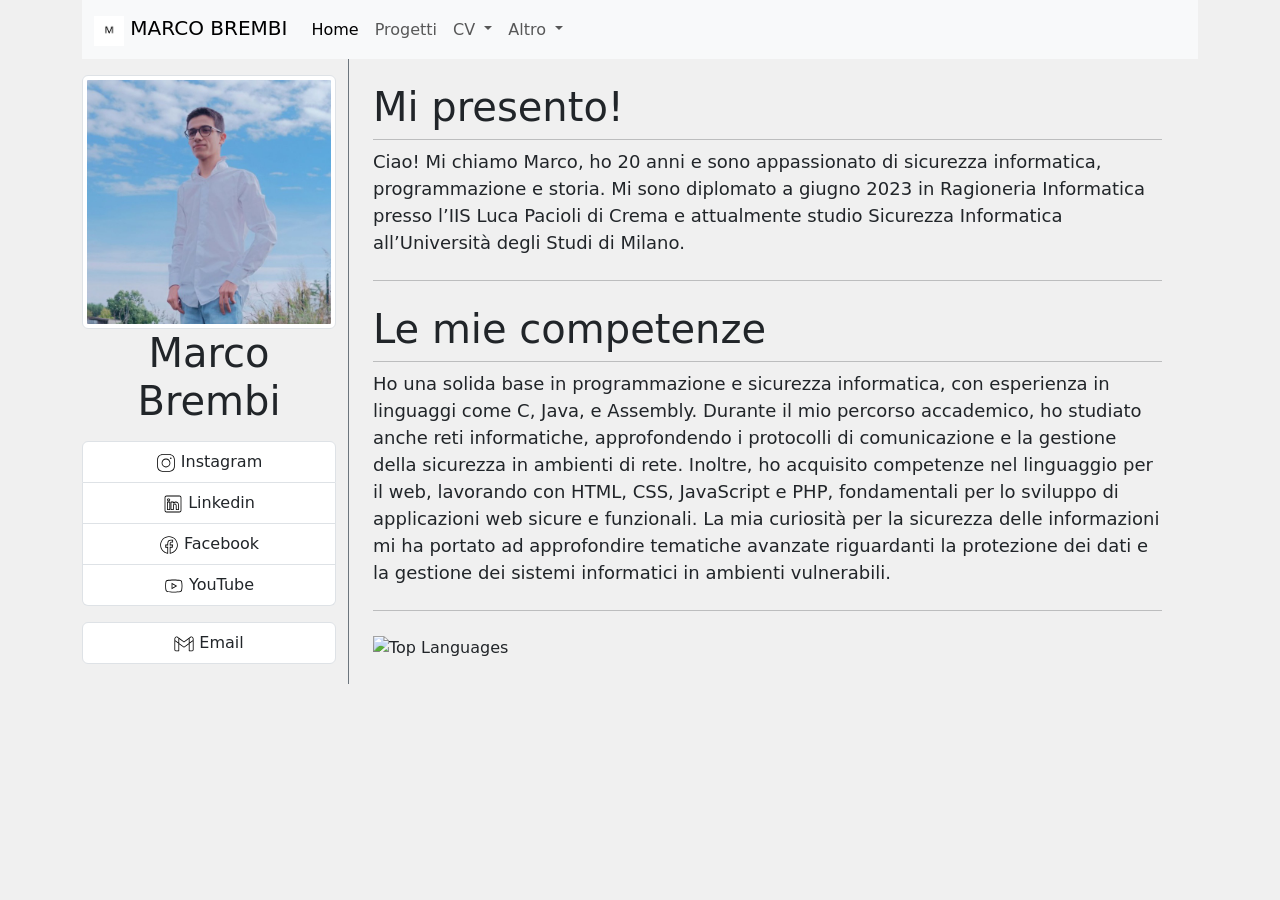
==== index.html @ eb520fe6 "Prova" ====
<!doctype html>
<html lang="it">
  <head>
    <meta charset="utf-8">
    <meta name="viewport" content="width=device-width, initial-scale=1">
    <title>Marco Brembi</title>
    <meta name="description" content="Marco Brembi, studente di Sicurezza Informatica all'Università degli Studi di Milano (Unimi). Appassionato di programmazione (C, Java) e sviluppo web (HTML, CSS).">
    <meta name="keywords" content="Marco Brembi, Sicurezza Informatica, Programmazione, Unimi, Università di Milano, C, Java, HTML, CSS, PHP, Assembly, Crema, Izano, Lega, Sviluppo Web, Lega Cremasca, Lega Marco Brembi, Marco Brembi Lega">
    <link href="https://cdn.jsdelivr.net/npm/bootstrap@5.3.3/dist/css/bootstrap.min.css" rel="stylesheet" integrity="sha384-QWTKZyjpPEjISv5WaRU9OFeRpok6YctnYmDr5pNlyT2bRjXh0JMhjY6hW+ALEwIH" crossorigin="anonymous">
    <link href="/css/style.css" rel="stylesheet">
    
  </head>
    <body>
        <div class="container text-center">
            <div class="row">
                
            </div>
            <div class="row">
                <!-- menù -->
                <div id="navbar"></div>

                <div class="row">

                    <div class="col-sm-3 border-end border-secondary">
                        <!-- Colonna sinistra -->
                        <div id="side"></div>
                    </div>

                    <div class="col-sm-9 text-start p-4">
                        <!-- Colonna destra -->
                        <h1>Mi presento! </h1>
                        <hr class="my-2">
                        <p>Ciao! Mi chiamo Marco, ho 20 anni e sono appassionato di sicurezza informatica, programmazione e storia. Mi sono diplomato a giugno 2023 in Ragioneria Informatica presso l’IIS Luca Pacioli di Crema e attualmente studio Sicurezza Informatica all’Università degli Studi di Milano. </p>
                        <hr class="my-4">

                        <h1>Le mie competenze</h1>
                        <hr class="my-2">
                        <p>Ho una solida base in programmazione e sicurezza informatica, con esperienza in linguaggi come C, Java, e Assembly. Durante il mio percorso accademico, ho studiato anche reti informatiche, approfondendo i protocolli di comunicazione e la gestione della sicurezza in ambienti di rete.

                            Inoltre, ho acquisito competenze nel linguaggio per il web, lavorando con HTML, CSS, JavaScript e PHP, fondamentali per lo sviluppo di applicazioni web sicure e funzionali.
                            
                            La mia curiosità per la sicurezza delle informazioni mi ha portato ad approfondire tematiche avanzate riguardanti la protezione dei dati e la gestione dei sistemi informatici in ambienti vulnerabili.</p>
                        <hr class="my-4">
                        <img 
                            src="https://github-readme-stats-sigma-five.vercel.app/api/top-langs/?username=marcobrembi&layout=compact&hide=html,css" 
                            alt="Top Languages" 
                            />
                    </div>
                </div>
            </div>
        </div>
        <script src="https://cdn.jsdelivr.net/npm/bootstrap@5.3.3/dist/js/bootstrap.bundle.min.js" integrity="sha384-YvpcrYf0tY3lHB60NNkmXc5s9fDVZLESaAA55NDzOxhy9GkcIdslK1eN7N6jIeHz" crossorigin="anonymous"></script>
        <script src="../js/side.js"></script> <!-- Carica il side -->
        <script src="../js/navbar.js"></script>  <!-- Carica il menù -->
    </body>
</html>
---- css/style.css ----
body {
    background-color: #f0f0f0;
}

p {
    font-size: large;
}

table {
    background-color: #f0f0f0;
}
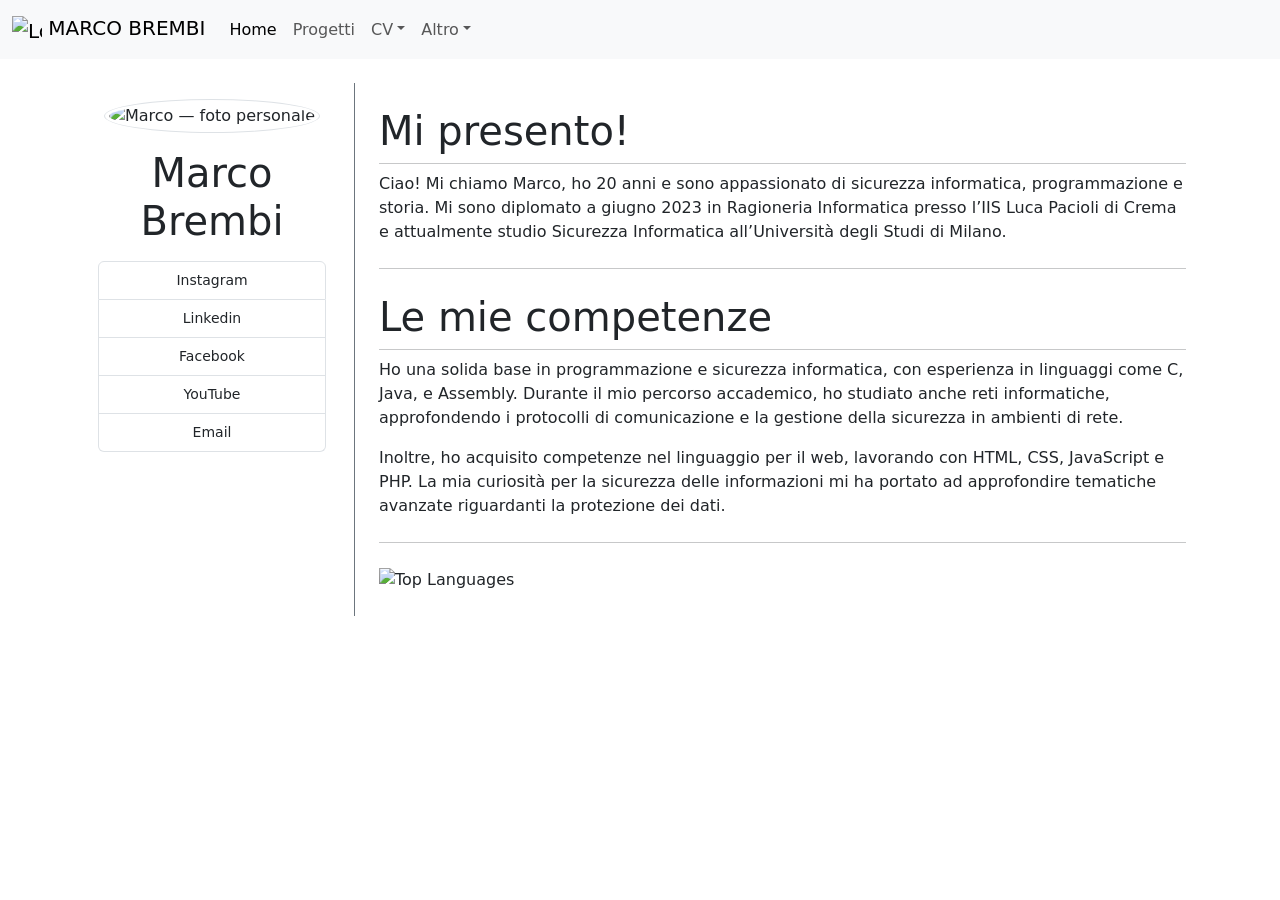
==== commit 33719aeb: "ewd" ====
--- a/index.html
+++ b/index.html
@@ -1,56 +1,87 @@
 <!doctype html>
 <html lang="it">
-  <head>
+
+<head>
     <meta charset="utf-8">
     <meta name="viewport" content="width=device-width, initial-scale=1">
     <title>Marco Brembi</title>
     <meta name="description" content="Marco Brembi, studente di Sicurezza Informatica all'Università degli Studi di Milano (Unimi). Appassionato di programmazione (C, Java) e sviluppo web (HTML, CSS).">
     <meta name="keywords" content="Marco Brembi, Sicurezza Informatica, Programmazione, Unimi, Università di Milano, C, Java, HTML, CSS, PHP, Assembly, Crema, Izano, Lega, Sviluppo Web, Lega Cremasca, Lega Marco Brembi, Marco Brembi Lega">
+    
     <link href="https://cdn.jsdelivr.net/npm/bootstrap@5.3.3/dist/css/bootstrap.min.css" rel="stylesheet" integrity="sha384-QWTKZyjpPEjISv5WaRU9OFeRpok6YctnYmDr5pNlyT2bRjXh0JMhjY6hW+ALEwIH" crossorigin="anonymous">
-    <link href="/css/style.css" rel="stylesheet">
-    
-  </head>
-    <body>
-        <div class="container text-center">
-            <div class="row">
-                
+    <link href="css/style.css" rel="stylesheet"> 
+</head>
+
+<body>
+    <nav class="navbar navbar-expand-lg bg-body-tertiary">
+        <div class="container-fluid">
+            <a class="navbar-brand" href="index.html">
+                <img src="img/logo.png" alt="Logo" width="30" height="30" class="d-inline-block align-text-top">
+                MARCO BREMBI
+            </a>
+            <button class="navbar-toggler" type="button" data-bs-toggle="collapse" data-bs-target="#navbarSupportedContent" aria-controls="navbarSupportedContent" aria-expanded="false" aria-label="Toggle navigation">
+                <span class="navbar-toggler-icon"></span>
+            </button>
+            <div class="collapse navbar-collapse" id="navbarSupportedContent">
+                <ul class="navbar-nav me-auto mb-2 mb-lg-0">
+                    <li class="nav-item"><a class="nav-link active" href="index.html">Home</a></li>
+                    <li class="nav-item"><a class="nav-link" href="https://github.com/marcobrembi" target="_blank">Progetti</a></li>
+                    <li class="nav-item dropdown">
+                        <a class="nav-link dropdown-toggle" href="#" role="button" data-bs-toggle="dropdown" aria-expanded="false">CV</a>
+                        <ul class="dropdown-menu">
+                            <li><a class="dropdown-item" href="pages/cv.html">CV Dinamico</a></li>
+                            <li><hr class="dropdown-divider"></li>
+                            <li><a class="dropdown-item" href="docs/cv.pdf" target="_blank">CV PDF</a></li>
+                        </ul>
+                    </li>
+                    <li class="nav-item dropdown">
+                        <a class="nav-link dropdown-toggle" href="#" role="button" data-bs-toggle="dropdown" aria-expanded="false">Altro</a>
+                        <ul class="dropdown-menu">
+                            <li><a class="dropdown-item" href="pages/videogiochi.html">Elenco videogiochi</a></li>
+                            <li><a class="dropdown-item" href="pages/medieval.html">Medieval (Minecraft)</a></li>
+                            <li><a class="dropdown-item" href="pages/shootyourshoot.html">Shoot Your Shoot</a></li>
+                        </ul>
+                    </li>
+                </ul>
             </div>
-            <div class="row">
-                <!-- menù -->
-                <div id="navbar"></div>
+        </div>
+    </nav>
 
-                <div class="row">
-
-                    <div class="col-sm-3 border-end border-secondary">
-                        <!-- Colonna sinistra -->
-                        <div id="side"></div>
-                    </div>
-
-                    <div class="col-sm-9 text-start p-4">
-                        <!-- Colonna destra -->
-                        <h1>Mi presento! </h1>
-                        <hr class="my-2">
-                        <p>Ciao! Mi chiamo Marco, ho 20 anni e sono appassionato di sicurezza informatica, programmazione e storia. Mi sono diplomato a giugno 2023 in Ragioneria Informatica presso l’IIS Luca Pacioli di Crema e attualmente studio Sicurezza Informatica all’Università degli Studi di Milano. </p>
-                        <hr class="my-4">
-
-                        <h1>Le mie competenze</h1>
-                        <hr class="my-2">
-                        <p>Ho una solida base in programmazione e sicurezza informatica, con esperienza in linguaggi come C, Java, e Assembly. Durante il mio percorso accademico, ho studiato anche reti informatiche, approfondendo i protocolli di comunicazione e la gestione della sicurezza in ambienti di rete.
-
-                            Inoltre, ho acquisito competenze nel linguaggio per il web, lavorando con HTML, CSS, JavaScript e PHP, fondamentali per lo sviluppo di applicazioni web sicure e funzionali.
-                            
-                            La mia curiosità per la sicurezza delle informazioni mi ha portato ad approfondire tematiche avanzate riguardanti la protezione dei dati e la gestione dei sistemi informatici in ambienti vulnerabili.</p>
-                        <hr class="my-4">
-                        <img 
-                            src="https://github-readme-stats-sigma-five.vercel.app/api/top-langs/?username=marcobrembi&layout=compact&hide=html,css" 
-                            alt="Top Languages" 
-                            />
+    <div class="container text-center mt-4">
+        <div class="row">
+            <div class="col-sm-3 border-end border-secondary">
+                <div class="p-3">
+                    <img src="img/me.jpg" class="img-thumbnail img-fluid rounded-circle mb-3" alt="Marco — foto personale">
+                    <h1>Marco Brembi</h1>
+                    <div class="list-group mt-3">
+                        <a href="https://www.instagram.com/marco_brembi/" target="_blank" class="list-group-item list-group-item-action small">Instagram</a>
+                        <a href="https://www.linkedin.com/in/marco-brembi-a51bb020b/" target="_blank" class="list-group-item list-group-item-action small">Linkedin</a>
+                        <a href="https://www.facebook.com/marco.brembi.3" target="_blank" class="list-group-item list-group-item-action small">Facebook</a>
+                        <a href="https://www.youtube.com/c/MarcoBrembi" target="_blank" class="list-group-item list-group-item-action small">YouTube</a>
+                        <a href="mailto:marco.brembi@studenti.unimi.it" target="_blank" class="list-group-item list-group-item-action small">Email</a>
                     </div>
                 </div>
             </div>
+
+            <div class="col-sm-9 text-start p-4">
+                <h1>Mi presento!</h1>
+                <hr class="my-2">
+                <p>Ciao! Mi chiamo Marco, ho 20 anni e sono appassionato di sicurezza informatica, programmazione e storia. Mi sono diplomato a giugno 2023 in Ragioneria Informatica presso l’IIS Luca Pacioli di Crema e attualmente studio Sicurezza Informatica all’Università degli Studi di Milano.</p>
+                
+                <hr class="my-4">
+
+                <h1>Le mie competenze</h1>
+                <hr class="my-2">
+                <p>Ho una solida base in programmazione e sicurezza informatica, con esperienza in linguaggi come C, Java, e Assembly. Durante il mio percorso accademico, ho studiato anche reti informatiche, approfondendo i protocolli di comunicazione e la gestione della sicurezza in ambienti di rete.</p>
+                <p>Inoltre, ho acquisito competenze nel linguaggio per il web, lavorando con HTML, CSS, JavaScript e PHP. La mia curiosità per la sicurezza delle informazioni mi ha portato ad approfondire tematiche avanzate riguardanti la protezione dei dati.</p>
+                
+                <hr class="my-4">
+                
+                <img src="https://github-readme-stats-sigma-five.vercel.app/api/top-langs/?username=marcobrembi&layout=compact&hide=html,css" alt="Top Languages" class="img-fluid" />
+            </div>
         </div>
-        <script src="https://cdn.jsdelivr.net/npm/bootstrap@5.3.3/dist/js/bootstrap.bundle.min.js" integrity="sha384-YvpcrYf0tY3lHB60NNkmXc5s9fDVZLESaAA55NDzOxhy9GkcIdslK1eN7N6jIeHz" crossorigin="anonymous"></script>
-        <script src="../js/side.js"></script> <!-- Carica il side -->
-        <script src="../js/navbar.js"></script>  <!-- Carica il menù -->
-    </body>
+    </div>
+
+    <script src="https://cdn.jsdelivr.net/npm/bootstrap@5.3.3/dist/js/bootstrap.bundle.min.js" integrity="sha384-YvpcrYf0tY3lHB60NNkmXc5s9fDVZLESaAA55NDzOxhy9GkcIdslK1eN7N6jIeHz" crossorigin="anonymous"></script>
+</body>
 </html>
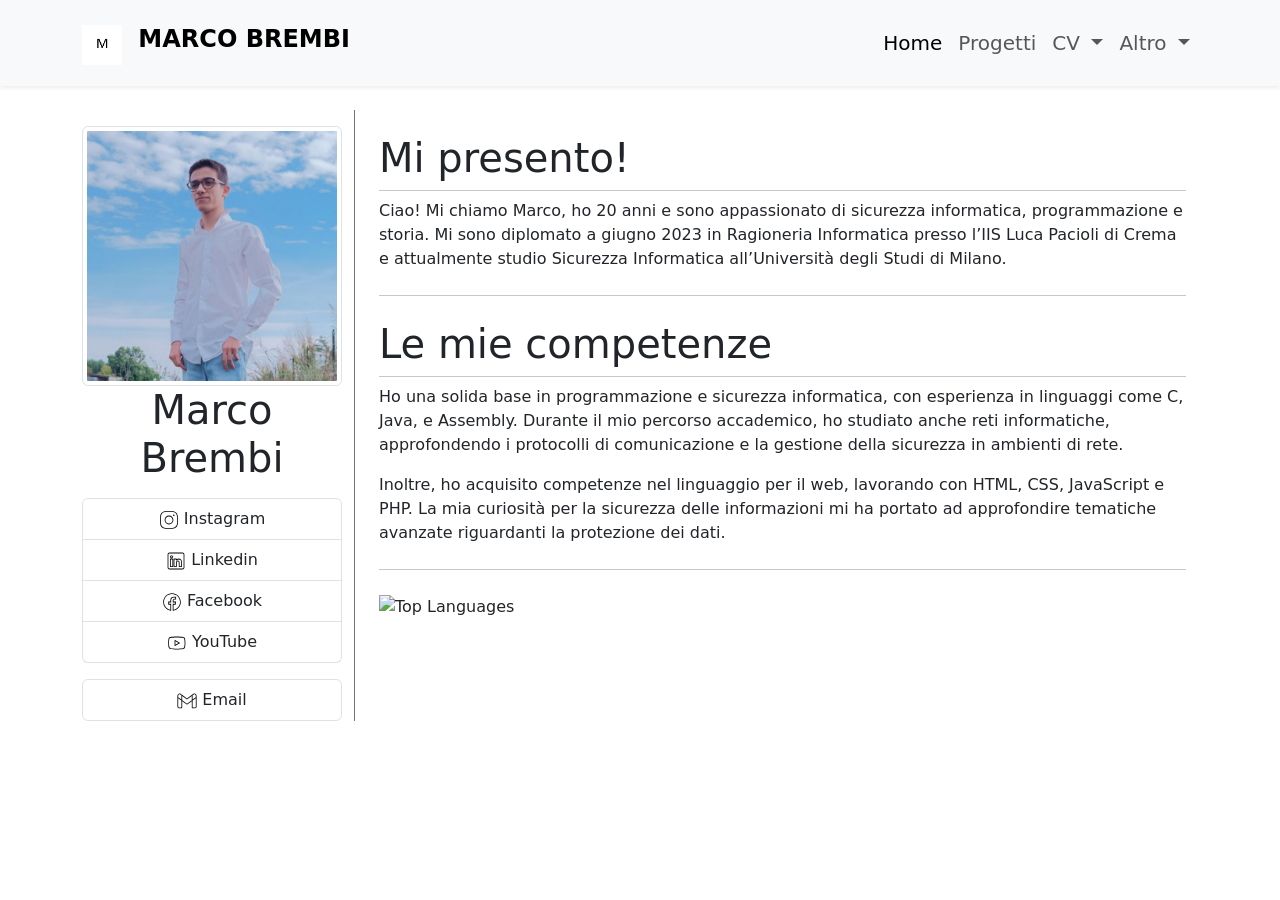
==== commit b45a1d33: "fetch" ====
--- a/index.html
+++ b/index.html
@@ -13,53 +13,97 @@
 </head>
 
 <body>
-    <nav class="navbar navbar-expand-lg bg-body-tertiary">
-        <div class="container-fluid">
-            <a class="navbar-brand" href="index.html">
-                <img src="img/logo.png" alt="Logo" width="30" height="30" class="d-inline-block align-text-top">
-                MARCO BREMBI
-            </a>
-            <button class="navbar-toggler" type="button" data-bs-toggle="collapse" data-bs-target="#navbarSupportedContent" aria-controls="navbarSupportedContent" aria-expanded="false" aria-label="Toggle navigation">
-                <span class="navbar-toggler-icon"></span>
-            </button>
-            <div class="collapse navbar-collapse" id="navbarSupportedContent">
-                <ul class="navbar-nav me-auto mb-2 mb-lg-0">
-                    <li class="nav-item"><a class="nav-link active" href="index.html">Home</a></li>
-                    <li class="nav-item"><a class="nav-link" href="https://github.com/marcobrembi" target="_blank">Progetti</a></li>
-                    <li class="nav-item dropdown">
-                        <a class="nav-link dropdown-toggle" href="#" role="button" data-bs-toggle="dropdown" aria-expanded="false">CV</a>
-                        <ul class="dropdown-menu">
-                            <li><a class="dropdown-item" href="pages/cv.html">CV Dinamico</a></li>
-                            <li><hr class="dropdown-divider"></li>
-                            <li><a class="dropdown-item" href="docs/cv.pdf" target="_blank">CV PDF</a></li>
-                        </ul>
-                    </li>
-                    <li class="nav-item dropdown">
-                        <a class="nav-link dropdown-toggle" href="#" role="button" data-bs-toggle="dropdown" aria-expanded="false">Altro</a>
-                        <ul class="dropdown-menu">
-                            <li><a class="dropdown-item" href="pages/videogiochi.html">Elenco videogiochi</a></li>
-                            <li><a class="dropdown-item" href="pages/medieval.html">Medieval (Minecraft)</a></li>
-                            <li><a class="dropdown-item" href="pages/shootyourshoot.html">Shoot Your Shoot</a></li>
-                        </ul>
-                    </li>
-                </ul>
-            </div>
+    <nav class="navbar navbar-expand-lg bg-body-tertiary py-3 shadow-sm"> <div class="container"> 
+        <a class="navbar-brand fw-bold fs-4" href="index.html">
+            <img src="img/logo.png" alt="Logo" width="40" height="40" class="d-inline-block align-text-top me-2">
+            MARCO BREMBI
+        </a>
+
+        <button class="navbar-toggler" type="button" data-bs-toggle="collapse" data-bs-target="#navbarSupportedContent" aria-controls="navbarSupportedContent" aria-expanded="false" aria-label="Toggle navigation">
+            <span class="navbar-toggler-icon"></span>
+        </button>
+
+        <div class="collapse navbar-collapse" id="navbarSupportedContent">
+            <ul class="navbar-nav ms-auto mb-2 mb-lg-0 fs-5"> 
+                <li class="nav-item">
+                    <a class="nav-link active" href="index.html">Home</a>
+                </li>
+                <li class="nav-item">
+                    <a class="nav-link" href="https://github.com/marcobrembi" target="_blank">Progetti</a>
+                </li>
+
+                <li class="nav-item dropdown">
+                    <a class="nav-link dropdown-toggle" href="#" id="cvDropdown" role="button" data-bs-toggle="dropdown" aria-expanded="false">
+                      CV
+                    </a>
+                    <ul class="dropdown-menu shadow" aria-labelledby="cvDropdown">
+                      <li><a class="dropdown-item" href="pages/cv.html">CV Dinamico</a></li>
+                      <li><hr class="dropdown-divider"></li>
+                      <li><a class="dropdown-item" href="docs/cv.pdf" target="_blank">CV PDF</a></li>
+                    </ul>
+                </li>
+
+                <li class="nav-item dropdown">
+                    <a class="nav-link dropdown-toggle" href="#" id="altroDropdown" role="button" data-bs-toggle="dropdown" aria-expanded="false">
+                      Altro
+                    </a>
+                    <ul class="dropdown-menu shadow" aria-labelledby="altroDropdown">
+                      <li><a class="dropdown-item" href="pages/videogiochi.html">Elenco videogiochi</a></li>
+                      <li><div class="dropdown-divider"></div></li>
+                      <li><a class="dropdown-item" href="pages/medieval.html">Medieval (Minecraft map)</a></li>
+                      <li><div class="dropdown-divider"></div></li>
+                      <li><a class="dropdown-item" href="pages/shootyourshoot.html">Shoot Your Shoot (CMD Game)</a></li>
+                    </ul>
+                </li>
+            </ul>
         </div>
-    </nav>
+    </div>
+</nav>
 
     <div class="container text-center mt-4">
         <div class="row">
             <div class="col-sm-3 border-end border-secondary">
-                <div class="p-3">
-                    <img src="img/me.jpg" class="img-thumbnail img-fluid rounded-circle mb-3" alt="Marco — foto personale">
-                    <h1>Marco Brembi</h1>
-                    <div class="list-group mt-3">
-                        <a href="https://www.instagram.com/marco_brembi/" target="_blank" class="list-group-item list-group-item-action small">Instagram</a>
-                        <a href="https://www.linkedin.com/in/marco-brembi-a51bb020b/" target="_blank" class="list-group-item list-group-item-action small">Linkedin</a>
-                        <a href="https://www.facebook.com/marco.brembi.3" target="_blank" class="list-group-item list-group-item-action small">Facebook</a>
-                        <a href="https://www.youtube.com/c/MarcoBrembi" target="_blank" class="list-group-item list-group-item-action small">YouTube</a>
-                        <a href="mailto:marco.brembi@studenti.unimi.it" target="_blank" class="list-group-item list-group-item-action small">Email</a>
-                    </div>
+                <p></p>
+                <img src="/img/me.jpg" class="img-thumbnail img-fluid" alt="Marco — foto personale">
+                <h1> Marco Brembi </h1>
+                <p></p>
+                <div class="list-group">
+
+                <a href="https://www.instagram.com/marco_brembi/" target="_blank" class="list-group-item list-group-item-action">
+                    <svg xmlns="http://www.w3.org/2000/svg" x="0px" y="0px" width="20" height="20" viewBox="0 0 50 50">
+                        <path d="M 16 3 C 8.8324839 3 3 8.8324839 3 16 L 3 34 C 3 41.167516 8.8324839 47 16 47 L 34 47 C 41.167516 47 47 41.167516 47 34 L 47 16 C 47 8.8324839 41.167516 3 34 3 L 16 3 z M 16 5 L 34 5 C 40.086484 5 45 9.9135161 45 16 L 45 34 C 45 40.086484 40.086484 45 34 45 L 16 45 C 9.9135161 45 5 40.086484 5 34 L 5 16 C 5 9.9135161 9.9135161 5 16 5 z M 37 11 A 2 2 0 0 0 35 13 A 2 2 0 0 0 37 15 A 2 2 0 0 0 39 13 A 2 2 0 0 0 37 11 z M 25 14 C 18.936712 14 14 18.936712 14 25 C 14 31.063288 18.936712 36 25 36 C 31.063288 36 36 31.063288 36 25 C 36 18.936712 31.063288 14 25 14 z M 25 16 C 29.982407 16 34 20.017593 34 25 C 34 29.982407 29.982407 34 25 34 C 20.017593 34 16 29.982407 16 25 C 16 20.017593 20.017593 16 25 16 z"></path>
+                    </svg>
+                    Instagram
+                </a>
+                <a href="https://www.linkedin.com/in/marco-brembi-a51bb020b/" target="_blank" class="list-group-item list-group-item-action">
+                    <svg xmlns="http://www.w3.org/2000/svg" x="0px" y="0px" width="20" height="20" viewBox="0 0 50 50">
+                        <path d="M 9 4 C 6.2504839 4 4 6.2504839 4 9 L 4 41 C 4 43.749516 6.2504839 46 9 46 L 41 46 C 43.749516 46 46 43.749516 46 41 L 46 9 C 46 6.2504839 43.749516 4 41 4 L 9 4 z M 9 6 L 41 6 C 42.668484 6 44 7.3315161 44 9 L 44 41 C 44 42.668484 42.668484 44 41 44 L 9 44 C 7.3315161 44 6 42.668484 6 41 L 6 9 C 6 7.3315161 7.3315161 6 9 6 z M 14 11.011719 C 12.904779 11.011719 11.919219 11.339079 11.189453 11.953125 C 10.459687 12.567171 10.011719 13.484511 10.011719 14.466797 C 10.011719 16.333977 11.631285 17.789609 13.691406 17.933594 A 0.98809878 0.98809878 0 0 0 13.695312 17.935547 A 0.98809878 0.98809878 0 0 0 14 17.988281 C 16.27301 17.988281 17.988281 16.396083 17.988281 14.466797 A 0.98809878 0.98809878 0 0 0 17.986328 14.414062 C 17.884577 12.513831 16.190443 11.011719 14 11.011719 z M 14 12.988281 C 15.392231 12.988281 15.94197 13.610038 16.001953 14.492188 C 15.989803 15.348434 15.460091 16.011719 14 16.011719 C 12.614594 16.011719 11.988281 15.302225 11.988281 14.466797 C 11.988281 14.049083 12.140703 13.734298 12.460938 13.464844 C 12.78117 13.19539 13.295221 12.988281 14 12.988281 z M 11 19 A 1.0001 1.0001 0 0 0 10 20 L 10 39 A 1.0001 1.0001 0 0 0 11 40 L 17 40 A 1.0001 1.0001 0 0 0 18 39 L 18 33.134766 L 18 20 A 1.0001 1.0001 0 0 0 17 19 L 11 19 z M 20 19 A 1.0001 1.0001 0 0 0 19 20 L 19 39 A 1.0001 1.0001 0 0 0 20 40 L 26 40 A 1.0001 1.0001 0 0 0 27 39 L 27 29 C 27 28.170333 27.226394 27.345035 27.625 26.804688 C 28.023606 26.264339 28.526466 25.940057 29.482422 25.957031 C 30.468166 25.973981 30.989999 26.311669 31.384766 26.841797 C 31.779532 27.371924 32 28.166667 32 29 L 32 39 A 1.0001 1.0001 0 0 0 33 40 L 39 40 A 1.0001 1.0001 0 0 0 40 39 L 40 28.261719 C 40 25.300181 39.122788 22.95433 37.619141 21.367188 C 36.115493 19.780044 34.024172 19 31.8125 19 C 29.710483 19 28.110853 19.704889 27 20.423828 L 27 20 A 1.0001 1.0001 0 0 0 26 19 L 20 19 z M 12 21 L 16 21 L 16 33.134766 L 16 38 L 12 38 L 12 21 z M 21 21 L 25 21 L 25 22.560547 A 1.0001 1.0001 0 0 0 26.798828 23.162109 C 26.798828 23.162109 28.369194 21 31.8125 21 C 33.565828 21 35.069366 21.582581 36.167969 22.742188 C 37.266572 23.901794 38 25.688257 38 28.261719 L 38 38 L 34 38 L 34 29 C 34 27.833333 33.720468 26.627107 32.990234 25.646484 C 32.260001 24.665862 31.031834 23.983076 29.517578 23.957031 C 27.995534 23.930001 26.747519 24.626988 26.015625 25.619141 C 25.283731 26.611293 25 27.829667 25 29 L 25 38 L 21 38 L 21 21 z"></path>
+                    </svg>
+                    Linkedin
+                </a>
+                <a href="https://www.facebook.com/marco.brembi.3" target="_blank" class="list-group-item list-group-item-action">
+                    <svg xmlns="http://www.w3.org/2000/svg" x="0px" y="0px" width="20" height="20" viewBox="0 0 50 50">
+                        <path d="M 25 3 C 12.861562 3 3 12.861562 3 25 C 3 36.019135 11.127533 45.138355 21.712891 46.728516 L 22.861328 46.902344 L 22.861328 29.566406 L 17.664062 29.566406 L 17.664062 26.046875 L 22.861328 26.046875 L 22.861328 21.373047 C 22.861328 18.494965 23.551973 16.599417 24.695312 15.410156 C 25.838652 14.220896 27.528004 13.621094 29.878906 13.621094 C 31.758714 13.621094 32.490022 13.734993 33.185547 13.820312 L 33.185547 16.701172 L 30.738281 16.701172 C 29.349697 16.701172 28.210449 17.475903 27.619141 18.507812 C 27.027832 19.539724 26.84375 20.771816 26.84375 22.027344 L 26.84375 26.044922 L 32.966797 26.044922 L 32.421875 29.564453 L 26.84375 29.564453 L 26.84375 46.929688 L 27.978516 46.775391 C 38.71434 45.319366 47 36.126845 47 25 C 47 12.861562 37.138438 3 25 3 z M 25 5 C 36.057562 5 45 13.942438 45 25 C 45 34.729791 38.035799 42.731796 28.84375 44.533203 L 28.84375 31.564453 L 34.136719 31.564453 L 35.298828 24.044922 L 28.84375 24.044922 L 28.84375 22.027344 C 28.84375 20.989871 29.033574 20.060293 29.353516 19.501953 C 29.673457 18.943614 29.981865 18.701172 30.738281 18.701172 L 35.185547 18.701172 L 35.185547 12.009766 L 34.318359 11.892578 C 33.718567 11.811418 32.349197 11.621094 29.878906 11.621094 C 27.175808 11.621094 24.855567 12.357448 23.253906 14.023438 C 21.652246 15.689426 20.861328 18.170128 20.861328 21.373047 L 20.861328 24.046875 L 15.664062 24.046875 L 15.664062 31.566406 L 20.861328 31.566406 L 20.861328 44.470703 C 11.816995 42.554813 5 34.624447 5 25 C 5 13.942438 13.942438 5 25 5 z"></path>
+                    </svg>
+                    Facebook
+                </a>
+                <a href="https://www.youtube.com/c/MarcoBrembi" target="_blank" class="list-group-item list-group-item-action">
+                    <svg xmlns="http://www.w3.org/2000/svg" x="0px" y="0px" width="20" height="20" viewBox="0 0 50 50">
+                        <path d="M 24.402344 9 C 17.800781 9 11.601563 9.5 8.300781 10.199219 C 6.101563 10.699219 4.199219 12.199219 3.800781 14.5 C 3.402344 16.898438 3 20.5 3 25 C 3 29.5 3.398438 33 3.898438 35.5 C 4.300781 37.699219 6.199219 39.300781 8.398438 39.800781 C 11.902344 40.5 17.898438 41 24.5 41 C 31.101563 41 37.097656 40.5 40.597656 39.800781 C 42.800781 39.300781 44.699219 37.800781 45.097656 35.5 C 45.5 33 46 29.402344 46.097656 24.902344 C 46.097656 20.402344 45.597656 16.800781 45.097656 14.300781 C 44.699219 12.101563 42.800781 10.5 40.597656 10 C 37.097656 9.5 31 9 24.402344 9 Z M 24.402344 11 C 31.601563 11 37.398438 11.597656 40.199219 12.097656 C 41.699219 12.5 42.898438 13.5 43.097656 14.800781 C 43.699219 18 44.097656 21.402344 44.097656 24.902344 C 44 29.199219 43.5 32.699219 43.097656 35.199219 C 42.800781 37.097656 40.800781 37.699219 40.199219 37.902344 C 36.597656 38.601563 30.597656 39.097656 24.597656 39.097656 C 18.597656 39.097656 12.5 38.699219 9 37.902344 C 7.5 37.5 6.300781 36.5 6.101563 35.199219 C 5.300781 32.398438 5 28.699219 5 25 C 5 20.398438 5.402344 17 5.800781 14.902344 C 6.101563 13 8.199219 12.398438 8.699219 12.199219 C 12 11.5 18.101563 11 24.402344 11 Z M 19 17 L 19 33 L 33 25 Z M 21 20.402344 L 29 25 L 21 29.597656 Z"></path>
+                    </svg>
+                    YouTube
+                </a>
+                </div>
+                <p></p>
+                <div class="list-group">
+                <a href="mailto:marco.brembi@studenti.unimi.it" target="_blank" class="list-group-item list-group-item-action">
+                    <svg xmlns="http://www.w3.org/2000/svg" x="0px" y="0px" width="20" height="20" viewBox="0 0 50 50">
+                        <path d="M 43.753906 6.4023438 C 42.53621 6.3489969 41.294792 6.712898 40.271484 7.46875 L 37.525391 9.4960938 L 25 18.755859 L 12.591797 9.5839844 A 1.0001 1.0001 0 0 0 11.949219 9.3007812 L 12.199219 9.3007812 L 9.734375 7.4765625 C 8.7104042 6.7188363 7.4671493 6.3528895 6.2480469 6.40625 C 5.0289444 6.4596105 3.8349462 6.9314667 2.9082031 7.8457031 C 1.7309454 9.0063798 1 10.629831 1 12.410156 L 1 15.84375 A 1.0001 1.0001 0 0 0 1 16.138672 L 1 39.5 C 1 41.421188 2.5788117 43 4.5 43 L 12 43 A 1.0001 1.0001 0 0 0 13 42 L 13 25.373047 L 24.40625 33.804688 A 1.0001 1.0001 0 0 0 25.59375 33.804688 L 37 25.373047 L 37 42 A 1.0001 1.0001 0 0 0 38 43 L 45.5 43 C 47.421188 43 49 41.421188 49 39.5 L 49 16.119141 A 1.0001 1.0001 0 0 0 49 15.859375 L 49 12.410156 C 49 10.6517 48.290455 9.0357821 47.128906 7.8730469 C 47.095336 7.8394769 47.084086 7.83018 47.097656 7.84375 A 1.0001 1.0001 0 0 0 47.091797 7.8378906 C 46.165242 6.9256756 44.971603 6.4556905 43.753906 6.4023438 z M 43.644531 8.4003906 C 44.400835 8.4300436 45.134049 8.7168876 45.689453 9.2636719 C 45.708363 9.2823439 45.722171 9.2964424 45.712891 9.2871094 C 46.50934 10.084374 47 11.188613 47 12.410156 L 47 15.496094 L 39 21.408203 L 39 11 A 1.0001 1.0001 0 0 0 38.996094 10.898438 L 41.458984 9.078125 A 1.0001 1.0001 0 0 0 41.460938 9.078125 C 42.109578 8.598977 42.888228 8.3707375 43.644531 8.4003906 z M 6.3574219 8.40625 C 7.1145694 8.37661 7.8958927 8.6037105 8.5449219 9.0839844 L 11.003906 10.902344 A 1.0001 1.0001 0 0 0 11 11 L 11 21.408203 L 3 15.496094 L 3 12.410156 C 3 11.174482 3.5017577 10.068855 4.3125 9.2695312 C 4.8677569 8.7217677 5.6002743 8.4358895 6.3574219 8.40625 z M 37 12.371094 L 37 22.886719 L 25 31.755859 L 13 22.886719 L 13 12.373047 L 24.40625 20.804688 A 1.0001 1.0001 0 0 0 25.59375 20.804688 L 37 12.371094 z M 3 17.982422 L 11 23.896484 L 11 41 L 4.5 41 C 3.6591883 41 3 40.340812 3 39.5 L 3 17.982422 z M 47 17.982422 L 47 39.5 C 47 40.340812 46.340812 41 45.5 41 L 39 41 L 39 23.896484 L 47 17.982422 z"></path>
+                    </svg>
+                    Email
+                </a>
+
+
                 </div>
             </div>
 
